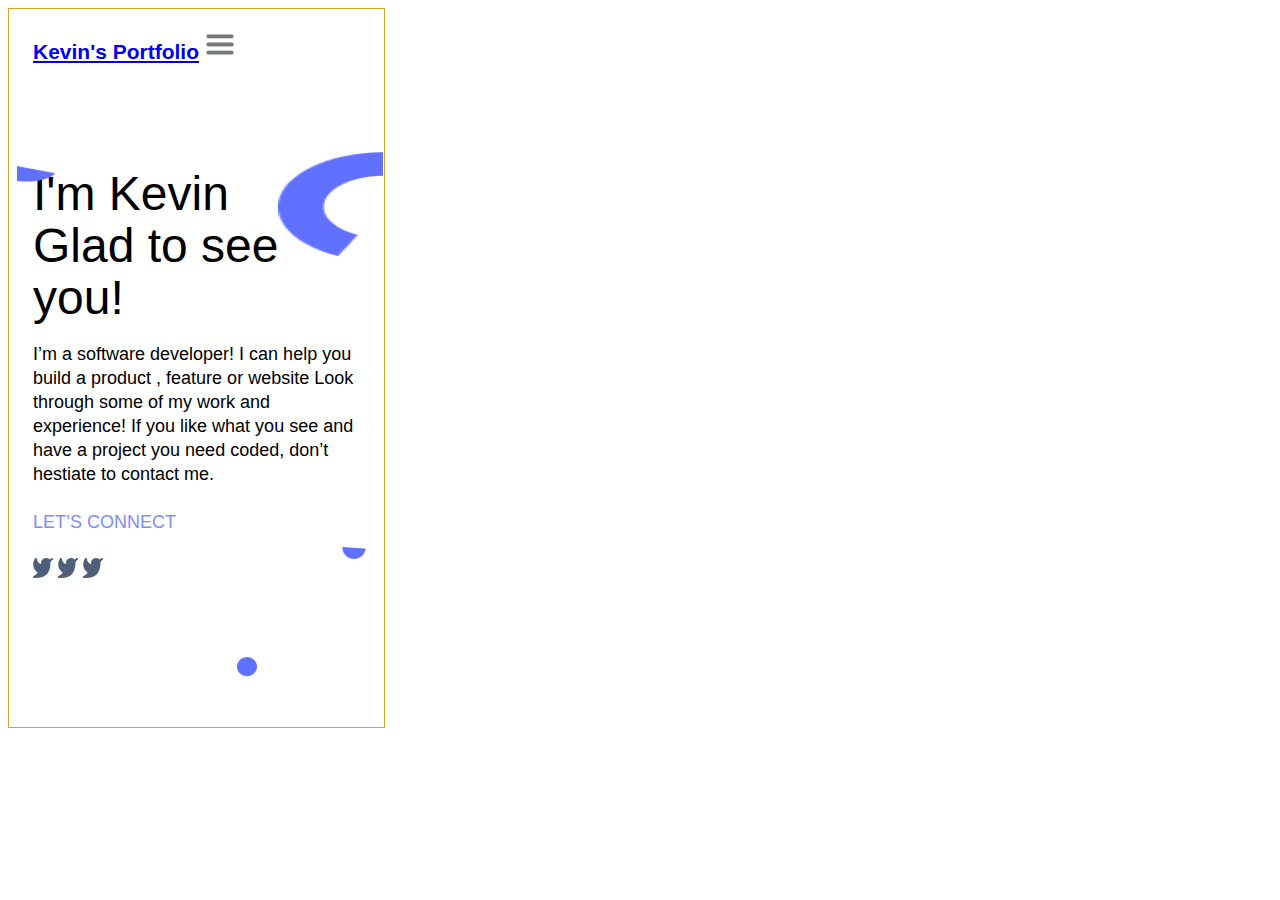
==== index.html @ aa9255b2 "Applying remark 1: text-decoration: none;" ====
<!DOCTYPE html>
<html lang="en">
  <head>
    <meta charset="UTF-8">
    <meta name="viewport" content="width=device-width">
    <title>Portfolio</title>
    <link rel="stylesheet" href="style.css">
  </head>
 	<body>
  	<div class="container">

      <section class="toolbar">
        <h2>
          <a href="#">Kevin's Portfolio</a>
          <a href="#"><img src="./images/menu-02.png" alt="Menu" width="30" height="30"></a>
        </h2>
      </section>

      <br>
      <br>

      <br>
      <br>
      <section class="headline-title">
        I'm Kevin<br>Glad to see you!
      </section>
      <br>
      <section class="headline-body">
        I’m a software developer! I can help you build a product ,
        feature or website Look through some of my work and experience!
        If you like what you see and have a project you need coded,
        don’t hestiate to contact me.
      </section>
      <section class="headline-bottom">
        LET’S CONNECT
        <br>
        <br>
        <a href="#"><img src="./images/icon_twitter.png" alt="Menu" width="20" height="20"></a>
        <a href="#"><img src="./images/icon_twitter.png" alt="Menu" width="20" height="20"></a>
        <a href="#"><img src="./images/icon_twitter.png" alt="Menu" width="20" height="20"></a>
      </section>
      <section>
        <img id="Ellipse-03" src="./images/Ellipse-03.png" alt="Ellipse-03" />
        <img id="Ellipse-04" src="./images/Ellipse-04.png" alt="Ellipse-04" />
        <img id="Ellipse-11" src="./images/Ellipse-11.png" alt="Ellipse-11" />
        <img id="Ellipse-12" src="./images/Ellipse-12.png" alt="Ellipse-12" />
      </section>
	</div>
	</body>
</html>
---- style.css ----
#Ellipse-03 {
  position: absolute;
  width: 105px;
  height: 105px;
  left: 278px;
  top: 152.24px;
}

#Ellipse-04 {
  position: absolute;
  height: 20px;
  width: 20px;
  left: 237px;
  top: 657.0955810546875px;
}

#Ellipse-11 {
  position: absolute;
  width: 39px;
  height: 20px;
  left: 17px;
  top: 162px;
}

#Ellipse-12 {
  position: absolute;
  width: 24.142261284323837px;
  height: 12.071130642161918px;
  left: 341.7578125px;
  top: 546.6923828125px;
}

.toolbar {
  color: #6070ff;
  width: 327;
  margin-left: 24px;
  margin-right: 24px;
  font-family: Poppins, sans-serif;
  font-size: 14px;
  line-height: 52px;
  text-align: left;
  text-decoration: none;
}

.headline-title {
  width: 327;
  margin-left: 24px;
  margin-right: 24px;
  font-family: Poppins, sans-serif;
  font-size: 48px;
  line-height: 52px;
  text-align: left;
}

.headline-body {
  width: 327px;
  margin-left: 24px;
  margin-right: 24px;
  font-family: Poppins, sans-serif;
  font-size: 18px;
  line-height: 24px;
  text-align: left;
}

.headline-bottom {
  color: #7f8cff;
  width: 327px;
  margin-left: 24px;
  margin-right: 24px;
  margin-top: 24px;
  font-family: Poppins, sans-serif;
  font-size: 18px;
  line-height: 24px;
  text-align: left;
}

.ellipse3 {
  color: #6070ff;
  height: 105px;
  width: 105px;
  left: 323px;
  top: 152.23828125px;
}

.container {
  display: flex;
  border: 1px solid goldenrod;
  background-color: #fff;
  height: 718px;
  width: 375px;
  flex-direction: column;
  text-align: center;
}
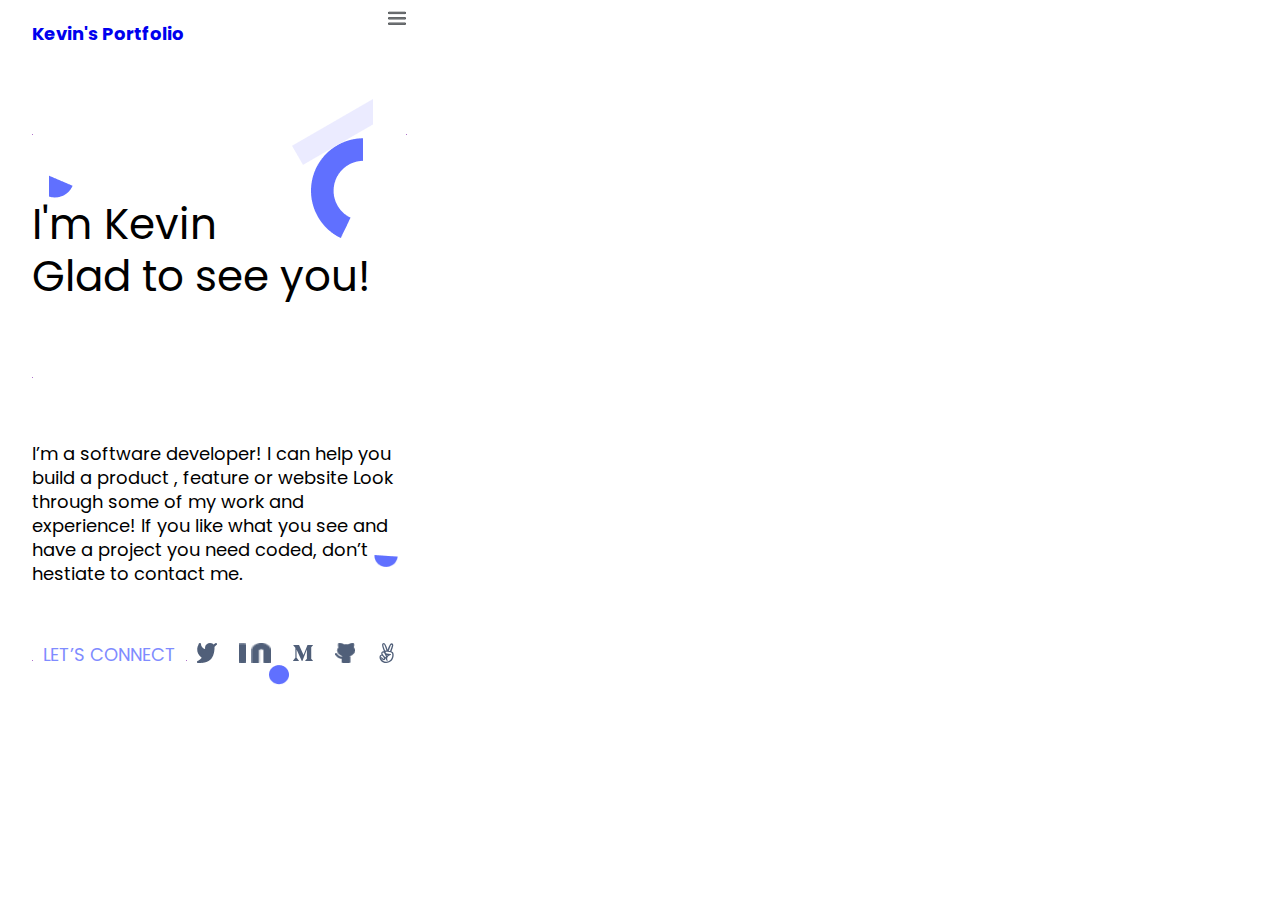
==== commit 26a69057: "Add icons" ====
--- a/index.html
+++ b/index.html
@@ -2,49 +2,65 @@
 <html lang="en">
   <head>
     <meta charset="UTF-8">
-    <meta name="viewport" content="width=device-width">
+    <meta name="viewport" content="375px">
     <title>Portfolio</title>
     <link rel="stylesheet" href="style.css">
   </head>
  	<body>
-  	<div class="container">
+    <div class="container">
+      <div class="navbar">
+        <div class="logo"><a href="#">Kevin's Portfolio</a></div>
+        <div class="menu">
+          <a href="#"><img src="./images/menu-02.png" alt="Menu" width="20" height="20"></a>
+        </div>
+      </div>
 
-      <section class="toolbar">
-        <h2>
-          <a href="#">Kevin's Portfolio</a>
-          <a href="#"><img src="./images/menu-02.png" alt="Menu" width="30" height="30"></a>
-        </h2>
-      </section>
+      <div class="line"><a href="#"><img src="./images/1x1.png"></a></div>
+      <div class="line"><a href="#"><img src="./images/1x1.png"></a></div>
 
-      <br>
-      <br>
+      <div class="headline-title">
+        I'm Kevin<br>Glad to see you!
+      </div>
 
-      <br>
-      <br>
-      <section class="headline-title">
-        I'm Kevin<br>Glad to see you!
-      </section>
-      <br>
-      <section class="headline-body">
+      <div class="line"><a href="#"><img src="./images/1x1.png"></a></div>
+
+      <div class="headline-body">
         I’m a software developer! I can help you build a product ,
         feature or website Look through some of my work and experience!
         If you like what you see and have a project you need coded,
         don’t hestiate to contact me.
-      </section>
-      <section class="headline-bottom">
-        LET’S CONNECT
-        <br>
-        <br>
-        <a href="#"><img src="./images/icon_twitter.png" alt="Menu" width="20" height="20"></a>
-        <a href="#"><img src="./images/icon_twitter.png" alt="Menu" width="20" height="20"></a>
-        <a href="#"><img src="./images/icon_twitter.png" alt="Menu" width="20" height="20"></a>
-      </section>
-      <section>
+      </div>
+
+      <div class="line"><a href="#"><img src="./images/1x1.png"></a></div>
+      <div class="headline-connect">LET’S CONNECT</div>
+      <div class="line"><a href="#"><img src="./images/1x1.png"></a></div>
+
+      <div class="headline-bottom">
+        <div>
+          <a href="#"><img src="./images/icon-01.png" alt="Menu" width="20" height="20"></a>
+        </div>
+        <div>
+          <a href="#"><img src="./images/icon-02-2.png" alt="Menu" width="7" height="20"></a>
+          <a href="#"><img src="./images/icon-02-1.png" alt="Menu" width="20" height="20"></a>
+        </div>
+        <div>
+          <a href="#"><img src="./images/icon-03.svg" alt="Menu" width="20" height="20"></a>
+        </div>
+        <div>
+          <a href="#"><img src="./images/icon-04.png" alt="Menu" width="20" height="20"></a>
+        </div>
+        <div>
+          <a href="#"><img src="./images/icon-05.svg" alt="Menu" width="20" height="20"></a>
+        </div>
+      </div>
+
+      <div>
         <img id="Ellipse-03" src="./images/Ellipse-03.png" alt="Ellipse-03" />
         <img id="Ellipse-04" src="./images/Ellipse-04.png" alt="Ellipse-04" />
         <img id="Ellipse-11" src="./images/Ellipse-11.png" alt="Ellipse-11" />
         <img id="Ellipse-12" src="./images/Ellipse-12.png" alt="Ellipse-12" />
-      </section>
+        <img id="Rectangle-04" src="./images/Rectangle-04.png" alt="Rectangle-04" />
+      </div>
 	</div>
 	</body>
 </html>
--- a/style.css
+++ b/style.css
@@ -1,9 +1,13 @@
+@import url('https://fonts.googleapis.com/css2?family=Poppins:wght@400;500;700&display=swap');
+
+a:link {
+  text-decoration: none;
+}
+
 #Ellipse-03 {
   position: absolute;
-  width: 105px;
-  height: 105px;
-  left: 278px;
-  top: 152.24px;
+  left: 279px;
+  top: 130px;
 }
 
 #Ellipse-04 {
@@ -16,8 +20,6 @@
 
 #Ellipse-11 {
   position: absolute;
-  width: 39px;
-  height: 20px;
   left: 17px;
   top: 162px;
 }
@@ -30,64 +32,82 @@
   top: 546.6923828125px;
 }
 
-.toolbar {
-  color: #6070ff;
-  width: 327;
-  margin-left: 24px;
-  margin-right: 24px;
-  font-family: Poppins, sans-serif;
-  font-size: 14px;
-  line-height: 52px;
-  text-align: left;
-  text-decoration: none;
+#Rectangle-04 {
+  position: absolute;
+  left: 260px;
+  top: 90px;
 }
 
 .headline-title {
-  width: 327;
-  margin-left: 24px;
-  margin-right: 24px;
-  font-family: Poppins, sans-serif;
-  font-size: 48px;
+  font-size: 42px;
   line-height: 52px;
-  text-align: left;
+  width: 376px ;
 }
 
 .headline-body {
-  width: 327px;
-  margin-left: 24px;
-  margin-right: 24px;
-  font-family: Poppins, sans-serif;
   font-size: 18px;
   line-height: 24px;
-  text-align: left;
+}
+
+.headline-connect {
+  font-size: 18px;
+  line-height: 24px;
+  color: #7f8cff;
 }
 
 .headline-bottom {
-  color: #7f8cff;
-  width: 327px;
-  margin-left: 24px;
-  margin-right: 24px;
-  margin-top: 24px;
-  font-family: Poppins, sans-serif;
+  display: flex;
+  justify-content: space-between;
+  flex-direction: row;
+  align-items: flex-start;
+  flex-flow: row wrap;
   font-size: 18px;
   line-height: 24px;
-  text-align: left;
-}
-
-.ellipse3 {
-  color: #6070ff;
-  height: 105px;
-  width: 105px;
-  left: 323px;
-  top: 152.23828125px;
+  width:200px;
 }
 
 .container {
   display: flex;
-  border: 1px solid goldenrod;
+  justify-content: space-between;
+  flex-direction: row;
+  align-items: flex-start;
+  flex-flow: row wrap;
+  font-family: 'Poppins', sans-serif, bold;
+  text-align: left;
+  /* border: 2px solid goldenrod; */
   background-color: #fff;
+  position: absolute;
   height: 718px;
   width: 375px;
-  flex-direction: column;
-  text-align: center;
+  margin-left: 24px;
+  margin-right: 24px;
 }
+
+.navbar {
+  display: flex;
+  justify-content: space-between;
+  flex-direction: row;
+  align-items: flex-start;
+  flex-flow: row wrap;
+  width: 375px;
+}
+
+.logo {
+  font-size: 18px;
+  line-height: 52px;
+  font-weight: 700;
+  color: #6070FF;
+  flex-basis: 80%;
+}
+
+.clean {
+  border: 2px solid goldenrod;
+}
+
+.menu {
+  flex-baisis: 20%;
+}
+
+.line {
+  /* border: 2px solid yellow; */
+}
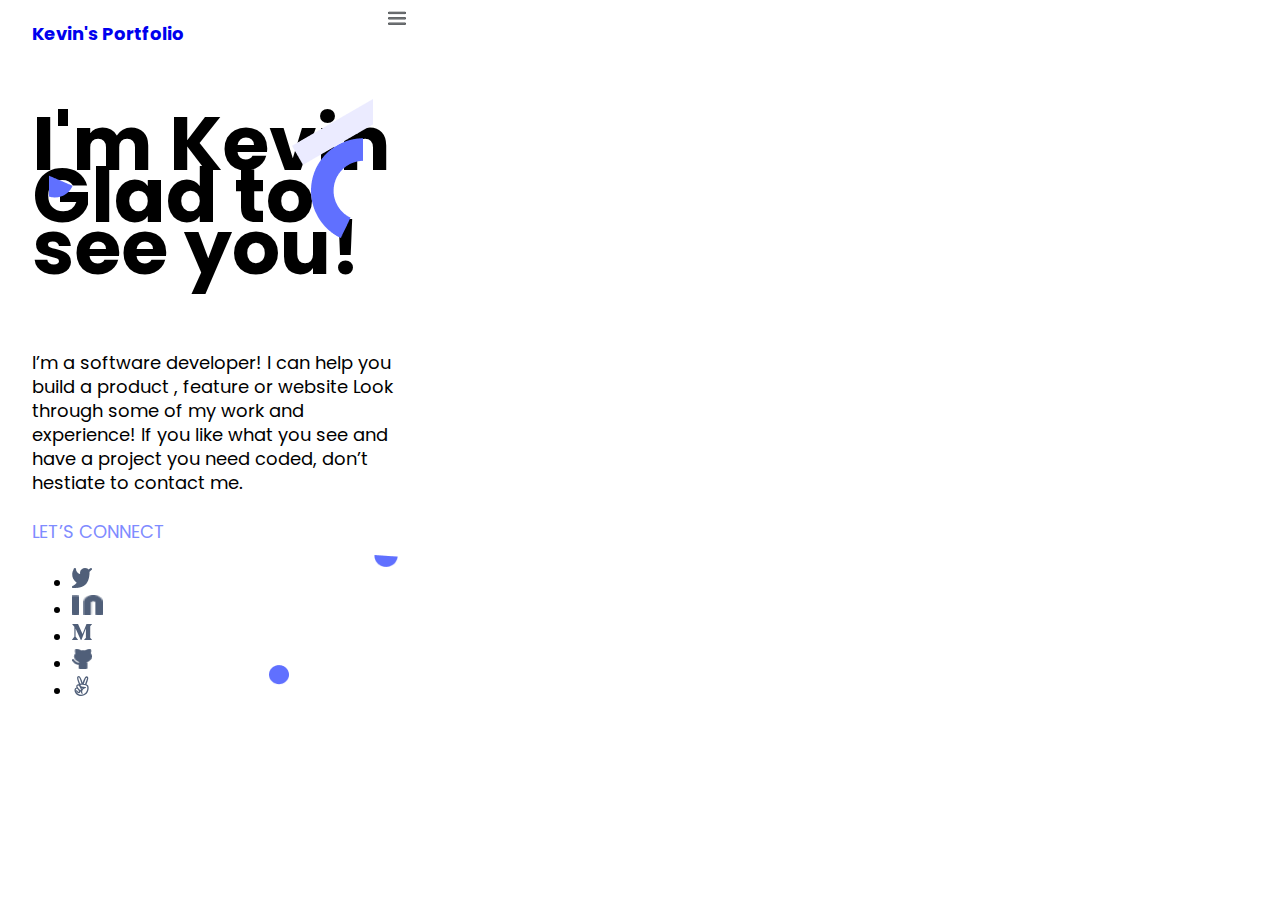
==== commit 535544f5: "Make corrections suggested by the reviwer." ====
--- a/index.html
+++ b/index.html
@@ -2,7 +2,7 @@
 <html lang="en">
   <head>
     <meta charset="UTF-8">
-    <meta name="viewport" content="375px">
+    <meta name="viewport" content="width=device-width">
     <title>Portfolio</title>
     <link rel="stylesheet" href="style.css">
   </head>
@@ -10,57 +10,58 @@
     <div class="container">
       <div class="navbar">
         <div class="logo"><a href="#">Kevin's Portfolio</a></div>
-        <div class="menu">
+        <nav class="menu">
           <a href="#"><img src="./images/menu-02.png" alt="Menu" width="20" height="20"></a>
-        </div>
+        </nav>
       </div>
 
-      <div class="line"><a href="#"><img src="./images/1x1.png"></a></div>
-      <div class="line"><a href="#"><img src="./images/1x1.png"></a></div>
+      <section class="headline-title">
+        <h1>I'm Kevin<br>Glad to see you!</h1>
+      </section>
 
-      <div class="headline-title">
-        I'm Kevin<br>Glad to see you!
-      </div>
-
-      <div class="line"><a href="#"><img src="./images/1x1.png"></a></div>
-
-      <div class="headline-body">
+      <section class="headline-body">
+        <p>
         I’m a software developer! I can help you build a product ,
         feature or website Look through some of my work and experience!
         If you like what you see and have a project you need coded,
         don’t hestiate to contact me.
-      </div>
+        </p>
+      </section>
 
-      <div class="line"><a href="#"><img src="./images/1x1.png"></a></div>
       <div class="headline-connect">LET’S CONNECT</div>
-      <div class="line"><a href="#"><img src="./images/1x1.png"></a></div>
 
-      <div class="headline-bottom">
-        <div>
-          <a href="#"><img src="./images/icon-01.png" alt="Menu" width="20" height="20"></a>
-        </div>
-        <div>
-          <a href="#"><img src="./images/icon-02-2.png" alt="Menu" width="7" height="20"></a>
-          <a href="#"><img src="./images/icon-02-1.png" alt="Menu" width="20" height="20"></a>
-        </div>
-        <div>
-          <a href="#"><img src="./images/icon-03.svg" alt="Menu" width="20" height="20"></a>
-        </div>
-        <div>
-          <a href="#"><img src="./images/icon-04.png" alt="Menu" width="20" height="20"></a>
-        </div>
-        <div>
-          <a href="#"><img src="./images/icon-05.svg" alt="Menu" width="20" height="20"></a>
-        </div>
-      </div>
+    <section class="headline-bottom">
+      <ul>
+        <li>
+        <a href="#"><img src="./images/icon-01.png" alt="Menu" width="20" height="20"></a>
+        </li>
 
-      <div>
+        <li>
+        <a href="#"><img src="./images/icon-02-2.png" alt="Menu" width="7" height="20"></a>
+        <a href="#"><img src="./images/icon-02-1.png" alt="Menu" width="20" height="20"></a>
+        </li>
+
+        <li>
+        <a href="#"><img src="./images/icon-03.svg" alt="Menu" width="20" height="20"></a>
+        </li>
+
+        <li>
+        <a href="#"><img src="./images/icon-04.png" alt="Menu" width="20" height="20"></a>
+        </li>
+
+        <li>
+        <a href="#"><img src="./images/icon-05.svg" alt="Menu" width="20" height="20"></a>
+        </li>
+      </ul>
+    </section>
+
+      <section>
         <img id="Ellipse-03" src="./images/Ellipse-03.png" alt="Ellipse-03" />
         <img id="Ellipse-04" src="./images/Ellipse-04.png" alt="Ellipse-04" />
         <img id="Ellipse-11" src="./images/Ellipse-11.png" alt="Ellipse-11" />
         <img id="Ellipse-12" src="./images/Ellipse-12.png" alt="Ellipse-12" />
         <img id="Rectangle-04" src="./images/Rectangle-04.png" alt="Rectangle-04" />
-      </div>
+      </section>
 	</div>
 	</body>
 </html>
--- a/style.css
+++ b/style.css
@@ -39,73 +39,78 @@
 }
 
 .headline-title {
-  font-size: 42px;
+  font-size: 38px;
   line-height: 52px;
-  width: 376px ;
+  /* width: 376px; */
+  flex-grow: 2;
 }
 
 .headline-body {
   font-size: 18px;
   line-height: 24px;
+  flex-grow: 2;
+  /* border: 2px solid goldenrod; */
 }
 
 .headline-connect {
+  display: flex;
+  justify-content: space-between;
+  align-items: flex-start;
+  flex-flow: row wrap;
+  width: 375px;
+
   font-size: 18px;
   line-height: 24px;
   color: #7f8cff;
+  flex-grow: 1;
+  /* border: 2px solid goldenrod; */
 }
 
 .headline-bottom {
-  display: flex;
-  justify-content: space-between;
-  flex-direction: row;
-  align-items: flex-start;
-  flex-flow: row wrap;
-  font-size: 18px;
   line-height: 24px;
-  width:200px;
+  flex-grow: 1;
+  /* flex-flow: row wrap; */
+  /* border: 2px solid goldenrod; */
 }
 
 .container {
   display: flex;
   justify-content: space-between;
-  flex-direction: row;
   align-items: flex-start;
   flex-flow: row wrap;
   font-family: 'Poppins', sans-serif, bold;
   text-align: left;
-  /* border: 2px solid goldenrod; */
   background-color: #fff;
   position: absolute;
   height: 718px;
   width: 375px;
   margin-left: 24px;
   margin-right: 24px;
+  /* border: 2px solid goldenrod; */
+
+  /* flex-direction: row; */
 }
 
 .navbar {
   display: flex;
   justify-content: space-between;
-  flex-direction: row;
   align-items: flex-start;
   flex-flow: row wrap;
   width: 375px;
+
+  /* flex-direction: row; */
 }
 
 .logo {
   font-size: 18px;
   line-height: 52px;
   font-weight: 700;
-  color: #6070FF;
+  color: #6070ff;
   flex-basis: 80%;
 }
 
-.clean {
-  border: 2px solid goldenrod;
-}
+.menu {
 
-.menu {
-  flex-baisis: 20%;
 }
 
 .line {
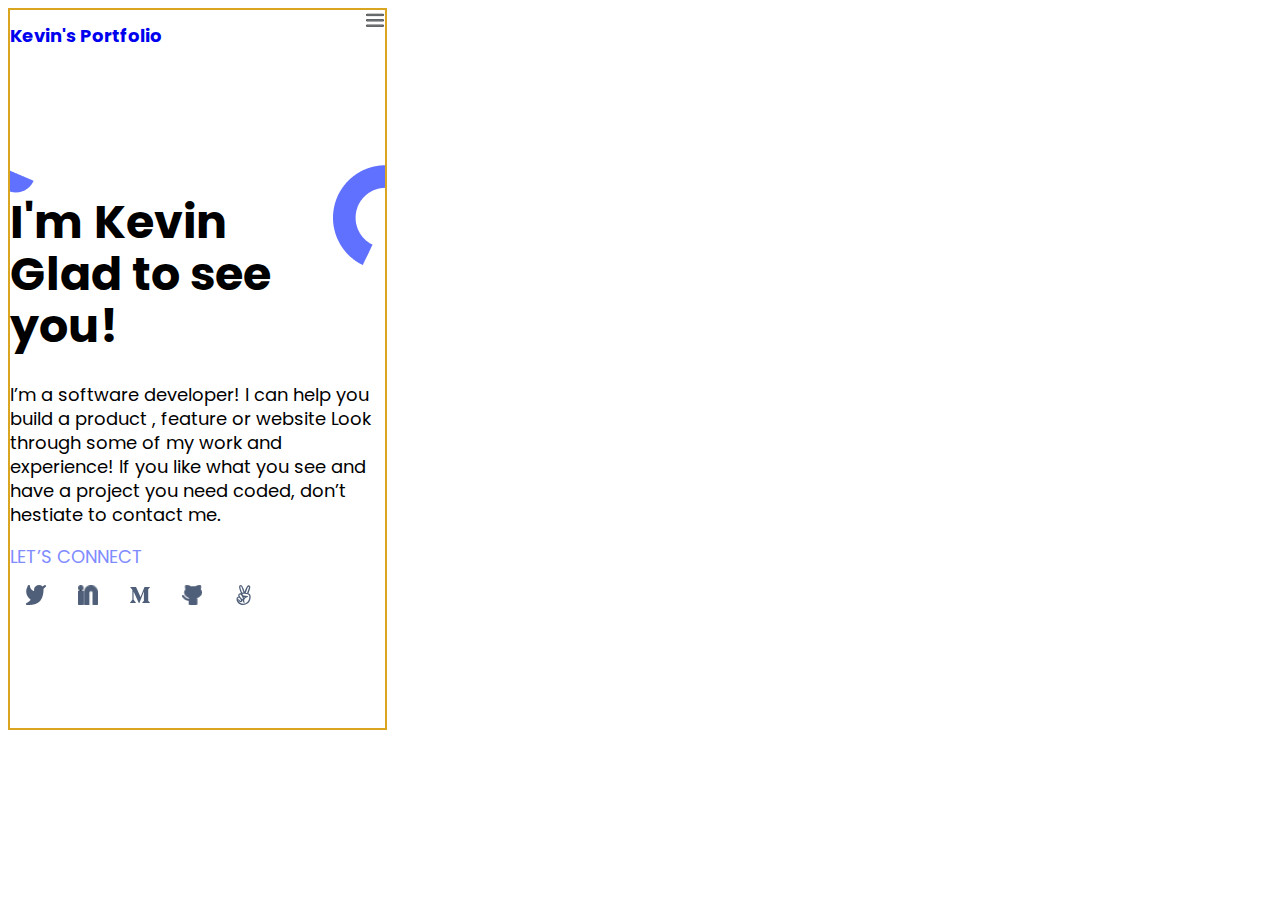
==== commit f16a2ee1: "Make corrections suggested by the reviwer." ====
--- a/index.html
+++ b/index.html
@@ -15,53 +15,43 @@
         </nav>
       </div>
 
-      <section class="headline-title">
+      <div class="headline-title">
+
         <h1>I'm Kevin<br>Glad to see you!</h1>
-      </section>
 
-      <section class="headline-body">
-        <p>
-        I’m a software developer! I can help you build a product ,
-        feature or website Look through some of my work and experience!
-        If you like what you see and have a project you need coded,
-        don’t hestiate to contact me.
-        </p>
-      </section>
+        <div class="headline-body">
+          <p>
+          I’m a software developer! I can help you build a product ,
+          feature or website Look through some of my work and experience!
+          If you like what you see and have a project you need coded,
+          don’t hestiate to contact me.
+          </p>
+        </div>
 
-      <div class="headline-connect">LET’S CONNECT</div>
+        <div class="headline-connect">LET’S CONNECT</div>
 
-    <section class="headline-bottom">
-      <ul>
-        <li>
-        <a href="#"><img src="./images/icon-01.png" alt="Menu" width="20" height="20"></a>
-        </li>
+        <div class="headline-bottom">
+          <ul>
+            <li>
+            <a href="#"><img src="./images/icon-01.png" alt="Menu" width="20" height="20"></a>
+            </li>
 
-        <li>
-        <a href="#"><img src="./images/icon-02-2.png" alt="Menu" width="7" height="20"></a>
-        <a href="#"><img src="./images/icon-02-1.png" alt="Menu" width="20" height="20"></a>
-        </li>
+            <li>
+            <a href="#"><img src="./images/icon-02.png" alt="Menu" width="20" height="20"></a>
+            </li>
 
-        <li>
-        <a href="#"><img src="./images/icon-03.svg" alt="Menu" width="20" height="20"></a>
-        </li>
+            <li>
+            <a href="#"><img src="./images/icon-03.svg" alt="Menu" width="20" height="20"></a>
+            </li>
 
-        <li>
-        <a href="#"><img src="./images/icon-04.png" alt="Menu" width="20" height="20"></a>
-        </li>
+            <li>
+            <a href="#"><img src="./images/icon-04.png" alt="Menu" width="20" height="20"></a>
+            </li>
 
-        <li>
-        <a href="#"><img src="./images/icon-05.svg" alt="Menu" width="20" height="20"></a>
-        </li>
-      </ul>
-    </section>
-
-      <section>
-        <img id="Ellipse-03" src="./images/Ellipse-03.png" alt="Ellipse-03" />
-        <img id="Ellipse-04" src="./images/Ellipse-04.png" alt="Ellipse-04" />
-        <img id="Ellipse-11" src="./images/Ellipse-11.png" alt="Ellipse-11" />
-        <img id="Ellipse-12" src="./images/Ellipse-12.png" alt="Ellipse-12" />
-        <img id="Rectangle-04" src="./images/Rectangle-04.png" alt="Rectangle-04" />
-      </section>
-	</div>
+            <li>
+            <a href="#"><img src="./images/icon-05.svg" alt="Menu" width="20" height="20"></a>
+            </li>
+          </ul>
+        </div>
 	</body>
 </html>
--- a/style.css
+++ b/style.css
@@ -4,51 +4,59 @@
   text-decoration: none;
 }
 
-#Ellipse-03 {
-  position: absolute;
-  left: 279px;
-  top: 130px;
+ul {
+  list-style-type: none;
+  margin: 0;
+  padding: 0;
+  overflow: hidden;
 }
 
-#Ellipse-04 {
-  position: absolute;
-  height: 20px;
-  width: 20px;
-  left: 237px;
-  top: 657.0955810546875px;
+li {
+  float: left;
 }
 
-#Ellipse-11 {
-  position: absolute;
-  left: 17px;
-  top: 162px;
+li a {
+  display: block;
+  color: white;
+  text-align: center;
+  padding: 16px;
+  text-decoration: none;
 }
 
-#Ellipse-12 {
-  position: absolute;
-  width: 24.142261284323837px;
-  height: 12.071130642161918px;
-  left: 341.7578125px;
-  top: 546.6923828125px;
+li a:hover {
+  background-color: #6070ff;
 }
 
-#Rectangle-04 {
-  position: absolute;
-  left: 260px;
-  top: 90px;
+
+.line-10 {
+  display: flex;
+  justify-content: space-between;
+  align-items: flex-start;
+  flex-flow: row wrap;
+  flex-grow: 1;
+  width: 375px;
+  height: 10px;
+  background-image: url("./images/Rectangle-04.png");
+  background-repeat: no-repeat;
+  background-position: bottom right;
 }
 
 .headline-title {
-  font-size: 38px;
+  font-size: 23px;
   line-height: 52px;
+  flex-grow: 2;
+  background-image: url("./images/Ellipse-03.png"), url("./images/Ellipse-11.png");
+  background-repeat: no-repeat, no-repeat;
+  background-position: top right, top left;
+
   /* width: 376px; */
-  flex-grow: 2;
 }
 
 .headline-body {
   font-size: 18px;
   line-height: 24px;
   flex-grow: 2;
+
   /* border: 2px solid goldenrod; */
 }
 
@@ -58,18 +66,20 @@
   align-items: flex-start;
   flex-flow: row wrap;
   width: 375px;
-
   font-size: 18px;
   line-height: 24px;
   color: #7f8cff;
-  flex-grow: 1;
+  flex-grow:1;
+
   /* border: 2px solid goldenrod; */
 }
 
 .headline-bottom {
   line-height: 24px;
   flex-grow: 1;
+
   /* flex-flow: row wrap; */
+
   /* border: 2px solid goldenrod; */
 }
 
@@ -84,9 +94,8 @@
   position: absolute;
   height: 718px;
   width: 375px;
-  margin-left: 24px;
-  margin-right: 24px;
-  /* border: 2px solid goldenrod; */
+
+  border: 2px solid goldenrod;
 
   /* flex-direction: row; */
 }
@@ -110,7 +119,7 @@
 }
 
 .menu {
-
+  /* border: 2px solid yellow; */
 }
 
 .line {
